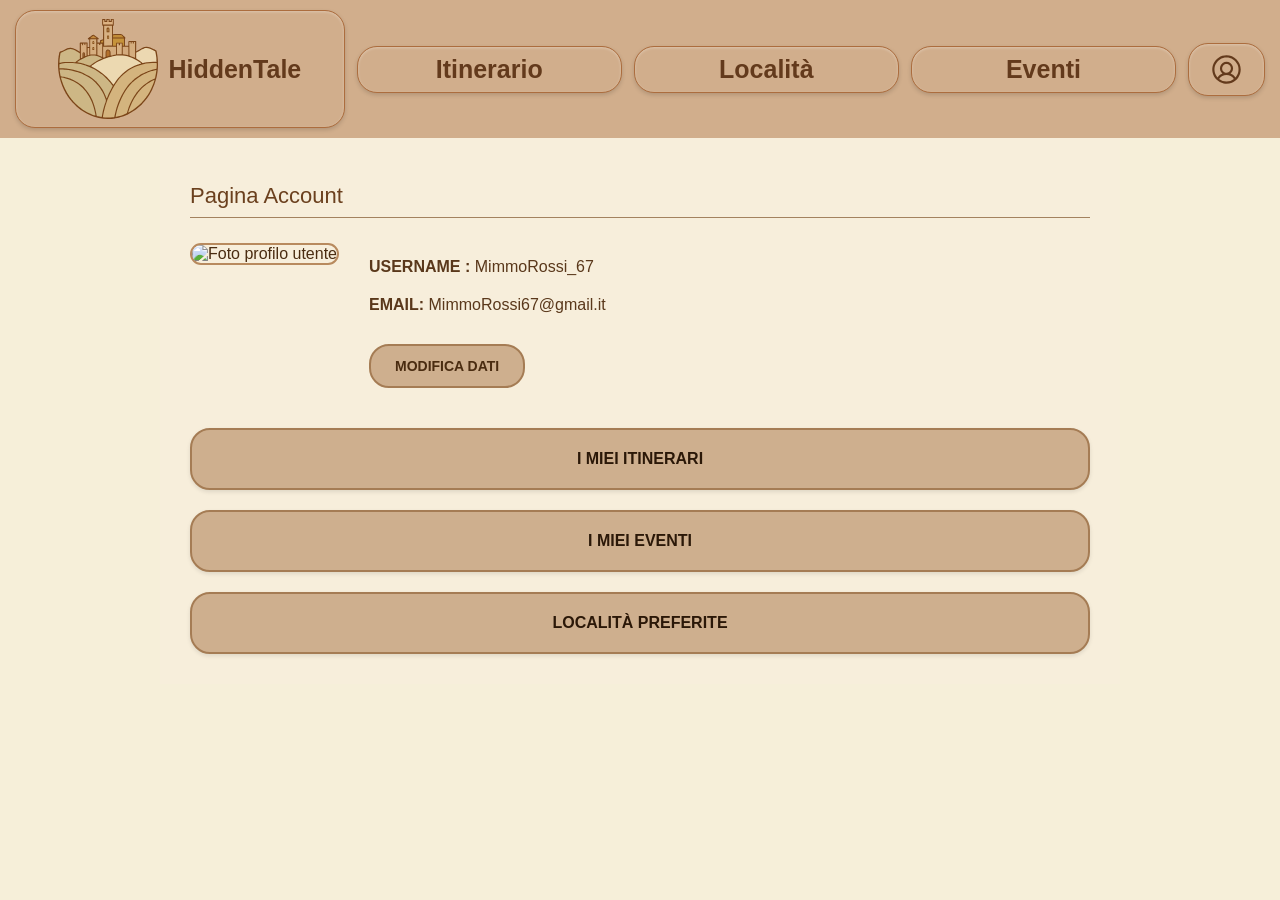
==== FRONTEND/HTML/account.html @ f41705cd "Aggiunta html e css per pagina account" ====
<!DOCTYPE html>
<html lang="it">
<head>
  <meta charset="UTF-8">
  <meta name="viewport" content="width=device-width, initial-scale=1.0">
  <title>Pagina Account - HiddenTale</title>

  <!-- Collegamento ai CSS -->
  <link rel="stylesheet" href="../CSS/global.css">
  <link rel="stylesheet" href="../CSS/account.css">
</head>
<body>

<!-- NAVBAR -->
<div class="navbar">
  <a href="index.html" class="nav-item logo" style="text-decoration: none;">
    <img src="IMAGES/Logo1.svg" alt="Logo">
    <p>HiddenTale</p>
  </a>
  <a href="#" class="nav-item" style="text-decoration: none;">
    <p>Itinerario</p>
  </a>
  <a href="listalocalita.html" class="nav-item" style="text-decoration: none;">
    <p>Località</p>
  </a>
  <a href="listaeventi.html" class="nav-item" style="text-decoration: none;">
    <p>Eventi</p>
  </a>
  <a href="account.html" class="nav-item account" style="text-decoration: none;">
    <img src="IMAGES/UserCircle.svg" alt="Account">
  </a>
</div>

<!-- CONTENUTO PRINCIPALE DELLA PAGINA ACCOUNT -->
<main class="account-page">

  <!-- TITOLO -->
  <header class="account-header">
    <h1 id="account-titolo" class="page-title">Pagina Account</h1>
    <hr class="divider">
  </header>

  <!-- SEZIONE SUPERIORE: Immagine e Dati Profilo -->
  <section class="account-top-section">

    <!-- Immagine Profilo -->
    <div class="account-image-wrapper">
      <img id="account-img" src="IMAGES/profilo_mimmo.png" alt="Foto profilo utente">
    </div>

    <!-- Dati Account -->
    <article class="account-dati-box">
      <div class="dato-item">
        <span class="dato-label">USERNAME :</span>
        <span id="account-username" class="dato-valore">MimmoRossi_67</span>
      </div>
      <div class="dato-item">
        <span class="dato-label">EMAIL:</span>
        <span id="account-email" class="dato-valore">MimmoRossi67@gmail.it</span>
      </div>

      <button class="btn-modifica" aria-label="Modifica dati account">MODIFICA DATI</button>
    </article>

  </section>

  <!-- SEZIONE INFERIORE: Menu Opzioni Rapide -->
  <section class="account-bottom-section">

    <button class="btn-opzione-larga" aria-label="Vai ai miei itinerari">
      I MIEI ITINERARI
    </button>

    <button class="btn-opzione-larga" aria-label="Vai ai miei eventi">
      I MIEI EVENTI
    </button>

    <button class="btn-opzione-larga" aria-label="Vai alle località preferite">
      LOCALITÀ PREFERITE
    </button>

  </section>

</main>

</body>
</html>
---- FRONTEND/CSS/global.css ----
body {
    margin: 0;
    font-family: 'Segoe UI', Tahoma, Geneva, Verdana, sans-serif;
    background-color: #F6EFD9;
}


.navbar {
    display: flex;
    align-items: center;
    justify-content: space-between;
    background-color: #D1AE8C;
    padding: 10px 15px;
    gap: 12px;
}


.nav-item {
    display: flex;
    align-items: center;
    justify-content: center;
    background-color: #D1AE8C;
    border: 1px solid #AC6D3E;
    border-radius: 20px;
    padding: 8px 24px;
    color: #633A1C;
    font-weight: 600;
    font-size: 25px;
    cursor: pointer;
    box-shadow: inset 0 1px 3px rgba(255,255,255,0.3), 0 2px 4px rgba(0,0,0,0.15);
    transition: all 0.2s ease;
    flex: 1; /* Distribuisce lo spazio equamente */
    text-align: center;
}


.nav-item p {
    margin: 0;
    white-space: nowrap;
}


.nav-item.logo {
    flex: 1.3;
    gap: 10px;
    font-size: 25px;
    display: flex;
    align-items: center;
}

.nav-item.logo img {

    width: 100px;
    height: 100px;
}




.nav-item.account {
    flex: 0 0 auto;
    padding: 8px 20px;
}

.nav-item.account img {
    width: 35px;
    height: 35px;
}


.nav-item:hover {
    background-color: #c29973;
    box-shadow: inset 0 1px 2px rgba(0,0,0,0.1), 0 1px 2px rgba(0,0,0,0.1);
    transform: translateY(0.5px);
}
---- FRONTEND/CSS/account.css ----
/* account.css */

.account-page {
    background-color: #f7eedb;
    padding: 30px;
    font-family: Arial, sans-serif;
    color: #4a2c11;
    max-width: 900px;
    margin: 0 auto;
}

.account-header {
    margin-bottom: 20px;
}

.page-title {
    font-size: 22px;
    font-weight: normal;
    color: #6b401e;
    margin-bottom: 5px;
}

.divider {
    border: none;
    border-top: 1px solid #a3825f;
    margin-bottom: 25px;
}

.account-top-section {
    display: flex;
    gap: 30px;
    align-items: flex-start;
    margin-bottom: 40px;
}

.account-image-wrapper img {
    width: 250px;
    height: 180px;
    object-fit: cover;
    border-radius: 15px;
    border: 2px solid #b88a5e;
}

.account-dati-box {
    display: flex;
    flex-direction: column;
    gap: 20px;
    margin-top: 15px;
}

.dato-item {
    font-size: 16px;
}

.dato-label {
    font-weight: bold;
    color: #5a381b;
}

.dato-valore {
    color: #5a381b;
}

.btn-modifica {
    background-color: #ceaf8e;
    border: 2px solid #a57c54;
    border-radius: 20px;
    padding: 12px 24px;
    font-weight: bold;
    color: #4a2c11;
    cursor: pointer;
    align-self: flex-start;
    margin-top: 10px;
    font-size: 14px;
}

.account-bottom-section {
    display: flex;
    flex-direction: column;
    gap: 20px;
}

.btn-opzione-larga {
    background-color: #ceaf8e;
    border: 2px solid #a57c54;
    border-radius: 20px;
    padding: 20px;
    width: 100%;
    text-align: center;
    font-weight: bold;
    color: #2b1808;
    font-size: 16px;
    cursor: pointer;
    box-shadow: 0px 2px 4px rgba(0, 0, 0, 0.1);
}

.btn-modifica:hover,
.btn-opzione-larga:hover {
    background-color: #c09d7a;
}

/* Responsività */
@media (max-width: 650px) {
    .account-top-section {
        flex-direction: column;
        align-items: center;
    }

    .account-dati-box {
        align-items: center;
        text-align: center;
    }

    .btn-modifica {
        align-self: center;
    }
}
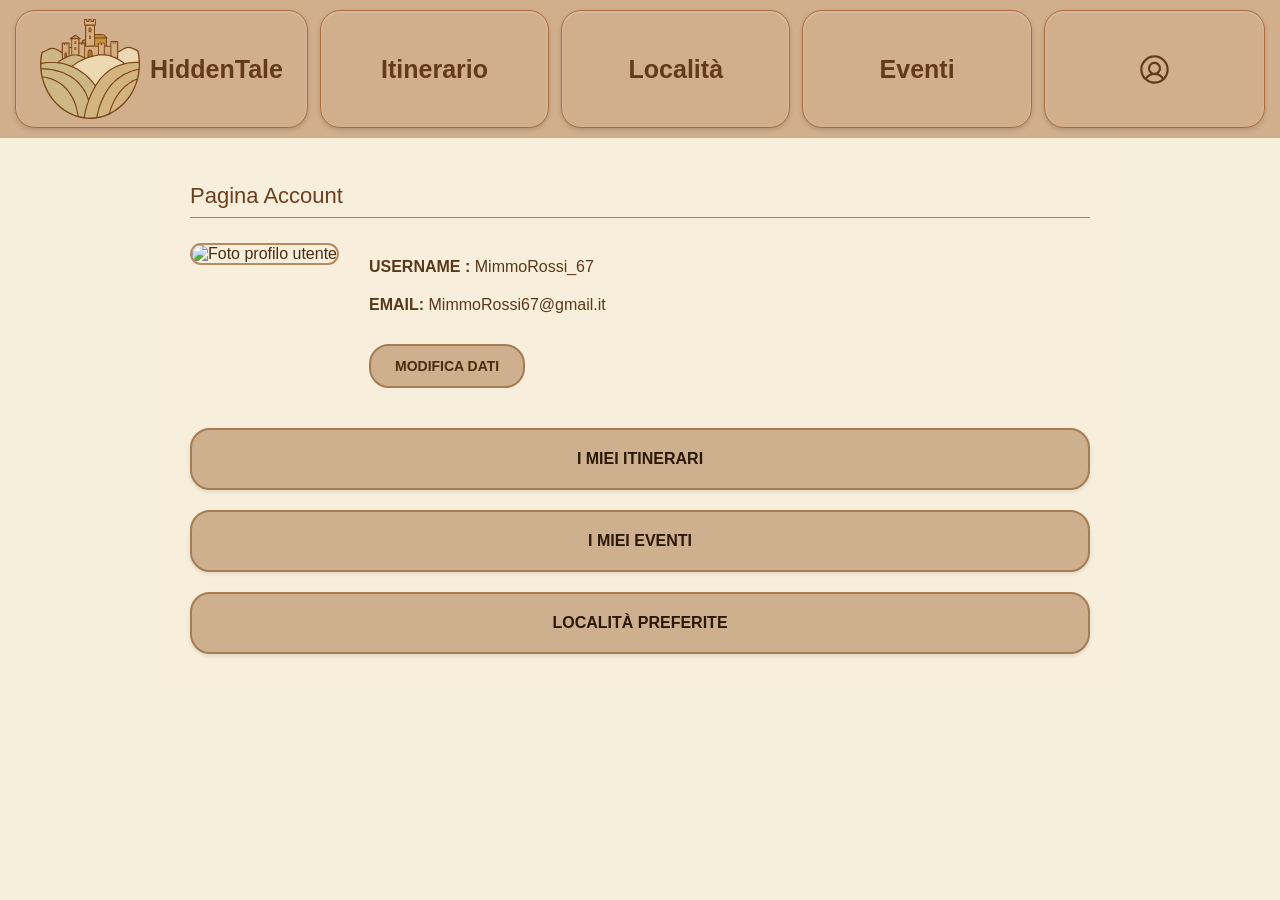
==== commit 5d3eb936: "Modifica css globale" ====
--- a/FRONTEND/HTML/account.html
+++ b/FRONTEND/HTML/account.html
@@ -45,7 +45,7 @@
 
     <!-- Immagine Profilo -->
     <div class="account-image-wrapper">
-      <img id="account-img" src="IMAGES/profilo_mimmo.png" alt="Foto profilo utente">
+      <img id="account-img" src="IMAGES/Immagine_Profilo.png" alt="Foto profilo utente">
     </div>
 
     <!-- Dati Account -->
--- a/FRONTEND/CSS/global.css
+++ b/FRONTEND/CSS/global.css
@@ -1,20 +1,18 @@
-
 body {
     margin: 0;
     font-family: 'Segoe UI', Tahoma, Geneva, Verdana, sans-serif;
     background-color: #F6EFD9;
 }
 
-
 .navbar {
     display: flex;
-    align-items: center;
+    /* CAMBIATO: da center a stretch per uniformare l'altezza */
+    align-items: stretch;
     justify-content: space-between;
     background-color: #D1AE8C;
     padding: 10px 15px;
     gap: 12px;
 }
-
 
 .nav-item {
     display: flex;
@@ -30,19 +28,18 @@
     cursor: pointer;
     box-shadow: inset 0 1px 3px rgba(255,255,255,0.3), 0 2px 4px rgba(0,0,0,0.15);
     transition: all 0.2s ease;
-    flex: 1; /* Distribuisce lo spazio equamente */
+    /* Tutti gli elementi avranno la stessa identica larghezza */
+    flex: 1;
     text-align: center;
 }
-
 
 .nav-item p {
     margin: 0;
     white-space: nowrap;
 }
 
-
 .nav-item.logo {
-    flex: 1.3;
+    /* RIMOSSO: flex: 1.3; per eguagliare la larghezza degli altri */
     gap: 10px;
     font-size: 25px;
     display: flex;
@@ -50,16 +47,12 @@
 }
 
 .nav-item.logo img {
-
     width: 100px;
     height: 100px;
 }
 
-
-
-
 .nav-item.account {
-    flex: 0 0 auto;
+    /* RIMOSSO: flex: 0 0 auto; per eguagliare la larghezza degli altri */
     padding: 8px 20px;
 }
 
@@ -68,7 +61,6 @@
     height: 35px;
 }
 
-
 .nav-item:hover {
     background-color: #c29973;
     box-shadow: inset 0 1px 2px rgba(0,0,0,0.1), 0 1px 2px rgba(0,0,0,0.1);
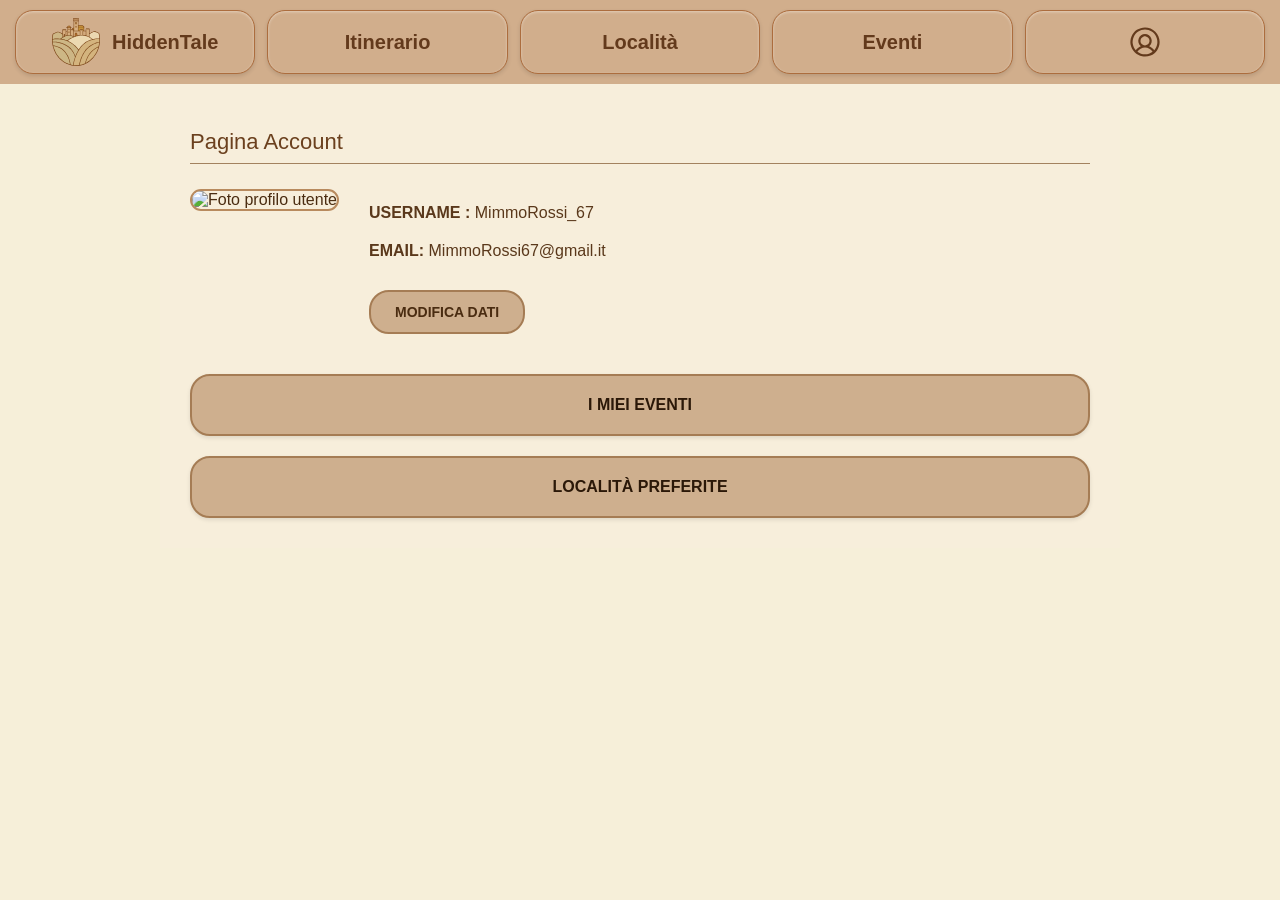
==== commit 0fe83365: "rimozione di un bottone" ====
--- a/FRONTEND/HTML/account.html
+++ b/FRONTEND/HTML/account.html
@@ -11,25 +11,11 @@
 </head>
 <body>
 
-<!-- NAVBAR -->
-<div class="navbar">
-  <a href="index.html" class="nav-item logo" style="text-decoration: none;">
-    <img src="IMAGES/Logo1.svg" alt="Logo">
-    <p>HiddenTale</p>
-  </a>
-  <a href="#" class="nav-item" style="text-decoration: none;">
-    <p>Itinerario</p>
-  </a>
-  <a href="listalocalita.html" class="nav-item" style="text-decoration: none;">
-    <p>Località</p>
-  </a>
-  <a href="listaeventi.html" class="nav-item" style="text-decoration: none;">
-    <p>Eventi</p>
-  </a>
-  <a href="account.html" class="nav-item account" style="text-decoration: none;">
-    <img src="IMAGES/UserCircle.svg" alt="Account">
-  </a>
-</div>
+<!-- Contenitore in cui verrà caricata la navbar -->
+<div id="navbar-container"></div>
+
+<!-- Richiamo dello script per caricare la navbar -->
+<script src="../JAVASCRIPT/navbar.js"></script>
 
 <!-- CONTENUTO PRINCIPALE DELLA PAGINA ACCOUNT -->
 <main class="account-page">
@@ -67,15 +53,13 @@
   <!-- SEZIONE INFERIORE: Menu Opzioni Rapide -->
   <section class="account-bottom-section">
 
-    <button class="btn-opzione-larga" aria-label="Vai ai miei itinerari">
-      I MIEI ITINERARI
-    </button>
+    
 
     <button class="btn-opzione-larga" aria-label="Vai ai miei eventi">
       I MIEI EVENTI
     </button>
 
-    <button class="btn-opzione-larga" aria-label="Vai alle località preferite">
+    <button class="btn-opzione-larga" aria-label="Vai alle località preferite" onclick="window.location.href='localitapreferite.html'">
       LOCALITÀ PREFERITE
     </button>
 
--- a/FRONTEND/CSS/global.css
+++ b/FRONTEND/CSS/global.css
@@ -3,11 +3,153 @@
     font-family: 'Segoe UI', Tahoma, Geneva, Verdana, sans-serif;
     background-color: #F6EFD9;
 }
-
+.main-title {
+    color: #633A1C;
+    font-size: 1.8rem;
+    font-weight: normal;
+    margin-bottom: 25px;
+    position: relative;
+    padding-bottom: 12px;
+    display: block;
+    width: 100%;
+}
+
+.main-title::after {
+    content: "";
+    position: absolute;
+    bottom: 0;
+    left: 5px;   
+    right: 5px;  
+    height: 1px;
+    background-color: #633A1C;
+}
+
+/* ==========================================
+   POPOVER FILTRO (STILE TOOLTIP AGGIORNATO)
+   ========================================== */
+
+.filter-container {
+    position: relative;
+    display: inline-flex;
+    align-items: center;
+    flex-shrink: 0;
+}
+
+.filter-button {
+    background: none;
+    border: none;
+    cursor: pointer;
+    padding: 0;
+    display: flex;
+    align-items: center;
+    justify-content: center;
+    color: #4a3319;
+    transition: transform 0.1s ease, color 0.2s;
+}
+
+.filter-icon {
+    width: 24px;
+    height: 24px;
+}
+
+.filter-popover {
+    position: absolute;
+    top: calc(100% + 12px);
+    right: -4px;
+    background-color: #FAF6EE;
+    border: 3px solid #633A1C;
+    border-radius: 12px;
+    min-width: 220px;
+    box-shadow: 0 6px 15px rgba(0, 0, 0, 0.15);
+    display: none;
+    z-index: 1000;
+}
+
+.filter-popover.show {
+    display: block;
+}
+
+.filter-popover::before,
+.filter-popover::after {
+    content: "";
+    position: absolute;
+    bottom: 100%;
+    right: 6px;
+    width: 0;
+    height: 0;
+    border-style: solid;
+}
+
+.filter-popover::before {
+    border-width: 0 10px 14px 10px;
+    border-color: transparent transparent #633A1C transparent;
+}
+
+.filter-popover::after {
+    border-width: 0 8px 11px 8px;
+    border-color: transparent transparent #FAF6EE transparent;
+    right: 8px;
+}
+
+.filter-options {
+    display: flex;
+    flex-direction: column;
+    overflow: hidden;
+    border-radius: 9px;
+}
+
+.filter-item {
+    display: flex;
+    align-items: center;
+    padding: 10px 14px;
+    cursor: pointer;
+    border-bottom: 1.5px solid #633A1C;
+    color: #633A1C;
+    font-weight: 700;
+    font-size: 1rem;
+    user-select: none;
+    transition: background-color 0.15s ease;
+}
+
+.filter-item:last-child {
+    border-bottom: none;
+}
+
+.filter-item:hover {
+    background-color: #F2E8D5;
+}
+
+.filter-item input[type="radio"] {
+    appearance: none;
+    -webkit-appearance: none;
+    width: 20px;
+    height: 20px;
+    border: 2.5px solid #633A1C;
+    border-radius: 50%;
+    margin-right: 10px;
+    outline: none;
+    cursor: pointer;
+    display: grid;
+    place-content: center;
+    flex-shrink: 0;
+}
+
+.filter-item input[type="radio"]::before {
+    content: "";
+    width: 10px;
+    height: 10px;
+    border-radius: 50%;
+    background-color: #D2A87A;
+    transform: scale(0);
+    transition: transform 0.15s ease-in-out;
+}
+
+.filter-item input[type="radio"]:checked::before {
+    transform: scale(1);
+}
 .navbar {
     display: flex;
-    /* CAMBIATO: da center a stretch per uniformare l'altezza */
-    align-items: stretch;
+    align-items: center;
     justify-content: space-between;
     background-color: #D1AE8C;
     padding: 10px 15px;
@@ -19,18 +161,19 @@
     align-items: center;
     justify-content: center;
     background-color: #D1AE8C;
-    border: 1px solid #AC6D3E;
-    border-radius: 20px;
-    padding: 8px 24px;
+    border: 1.5px solid #AC6D3E;
+    border-radius: 18px;
+    padding: 0 18px;
+    height: 64px;
     color: #633A1C;
-    font-weight: 600;
-    font-size: 25px;
-    cursor: pointer;
-    box-shadow: inset 0 1px 3px rgba(255,255,255,0.3), 0 2px 4px rgba(0,0,0,0.15);
+    font-weight: 700;
+    font-size: 20px;
+    cursor: pointer;
+    box-shadow: inset 0 1px 3px rgba(255,255,255,0.4), 0 2px 4px rgba(0,0,0,0.12);
     transition: all 0.2s ease;
-    /* Tutti gli elementi avranno la stessa identica larghezza */
     flex: 1;
     text-align: center;
+    box-sizing: border-box;
 }
 
 .nav-item p {
@@ -39,26 +182,23 @@
 }
 
 .nav-item.logo {
-    /* RIMOSSO: flex: 1.3; per eguagliare la larghezza degli altri */
-    gap: 10px;
-    font-size: 25px;
+    gap: 12px;
+    font-size: 20px;
     display: flex;
     align-items: center;
 }
 
 .nav-item.logo img {
-    width: 100px;
-    height: 100px;
-}
-
-.nav-item.account {
-    /* RIMOSSO: flex: 0 0 auto; per eguagliare la larghezza degli altri */
-    padding: 8px 20px;
-}
-
+    width: auto;
+    height: 48px;
+    object-fit: contain;
+}
+
+/* Icona account resa ben visibile */
 .nav-item.account img {
-    width: 35px;
-    height: 35px;
+    width: 36px;  /* Ingrandita a 36px */
+    height: 36px; /* Ingrandita a 36px */
+    object-fit: contain;
 }
 
 .nav-item:hover {
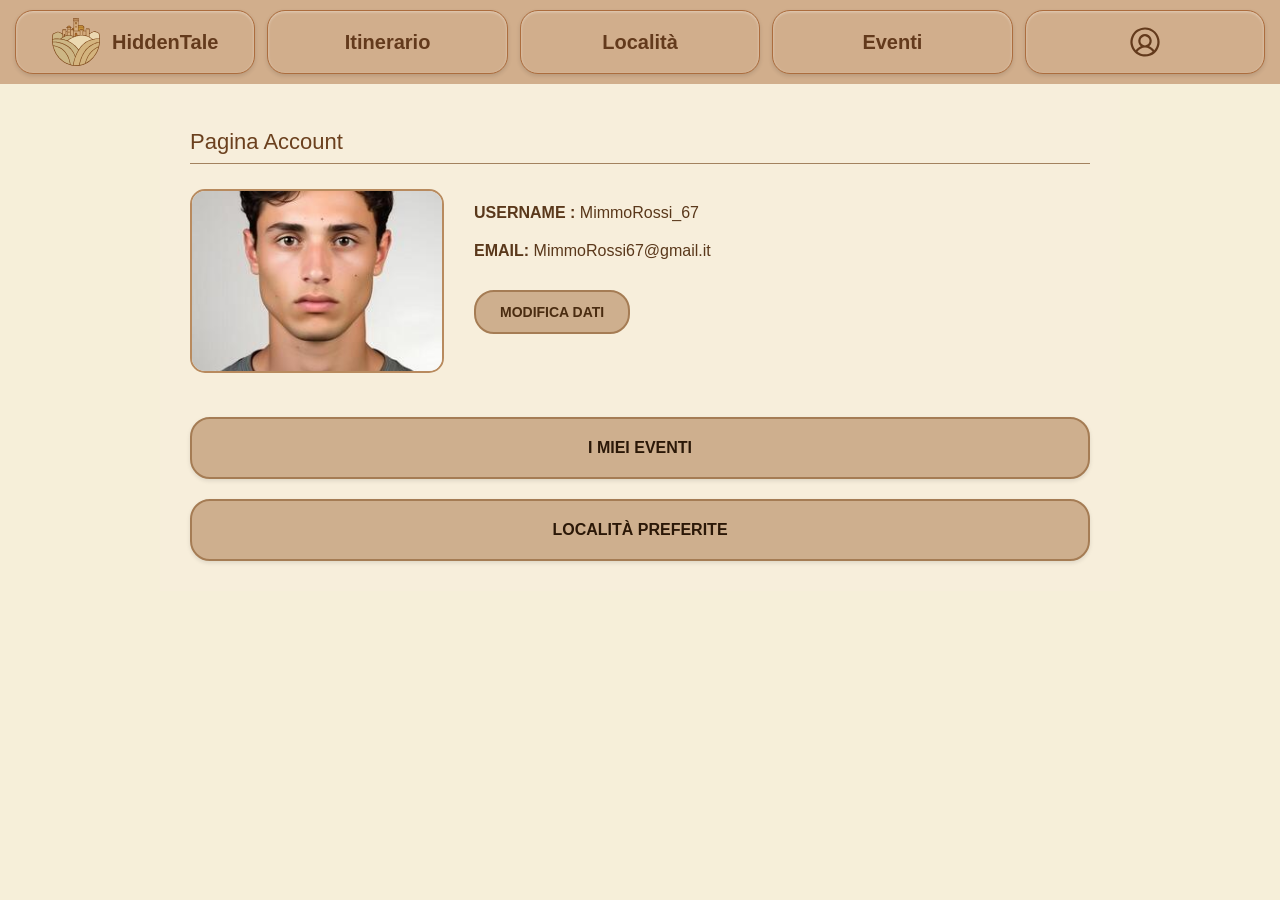
==== commit 9c23ae90: "modifica alle località" ====
--- a/FRONTEND/HTML/account.html
+++ b/FRONTEND/HTML/account.html
@@ -53,7 +53,7 @@
   <!-- SEZIONE INFERIORE: Menu Opzioni Rapide -->
   <section class="account-bottom-section">
 
-    
+
 
     <button class="btn-opzione-larga" aria-label="Vai ai miei eventi">
       I MIEI EVENTI
